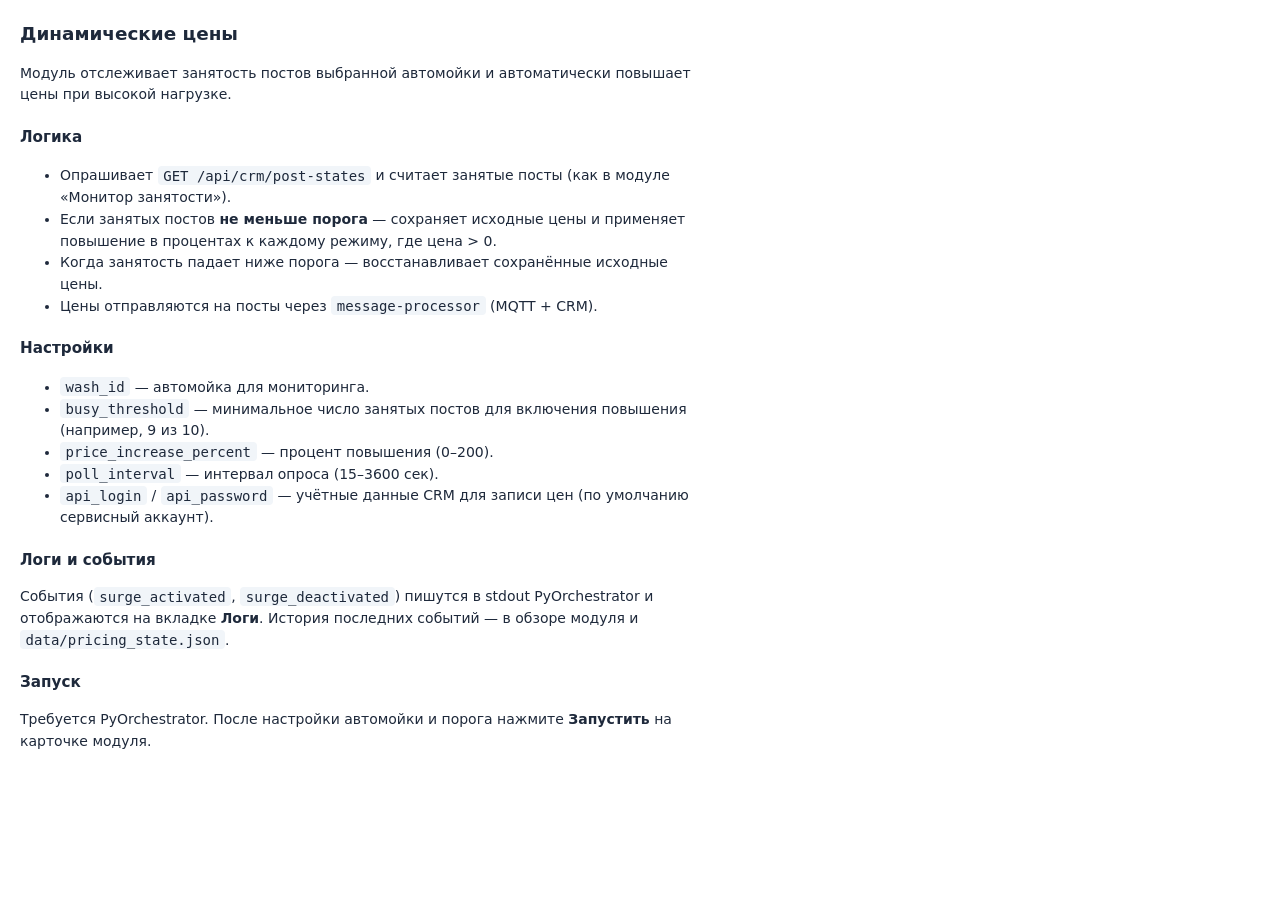
==== ui/help.html @ d10df5a7 "Initial release v1.0.0 Dynamic pricing module for WASH PRO CRM.  Co-authored-by: Cursor <cursoragent" ====
<!DOCTYPE html>
<html lang="ru">
<head>
  <meta charset="UTF-8" />
  <meta name="viewport" content="width=device-width, initial-scale=1" />
  <title>Справка — Динамические цены</title>
  <style>
    body { font-family: system-ui, sans-serif; line-height: 1.55; color: #1e293b; margin: 0; padding: 1.25rem; max-width: 42rem; }
    h1 { font-size: 1.15rem; margin: 0 0 0.75rem; }
    h2 { font-size: 0.95rem; margin: 1.25rem 0 0.5rem; }
    p, li { font-size: 0.875rem; }
    code { background: #f1f5f9; padding: 0.1rem 0.35rem; border-radius: 0.25rem; }
  </style>
</head>
<body>
  <h1>Динамические цены</h1>
  <p>Модуль отслеживает занятость постов выбранной автомойки и автоматически повышает цены при высокой нагрузке.</p>
  <h2>Логика</h2>
  <ul>
    <li>Опрашивает <code>GET /api/crm/post-states</code> и считает занятые посты (как в модуле «Монитор занятости»).</li>
    <li>Если занятых постов <strong>не меньше порога</strong> — сохраняет исходные цены и применяет повышение в процентах к каждому режиму, где цена &gt; 0.</li>
    <li>Когда занятость падает ниже порога — восстанавливает сохранённые исходные цены.</li>
    <li>Цены отправляются на посты через <code>message-processor</code> (MQTT + CRM).</li>
  </ul>
  <h2>Настройки</h2>
  <ul>
    <li><code>wash_id</code> — автомойка для мониторинга.</li>
    <li><code>busy_threshold</code> — минимальное число занятых постов для включения повышения (например, 9 из 10).</li>
    <li><code>price_increase_percent</code> — процент повышения (0–200).</li>
    <li><code>poll_interval</code> — интервал опроса (15–3600 сек).</li>
    <li><code>api_login</code> / <code>api_password</code> — учётные данные CRM для записи цен (по умолчанию сервисный аккаунт).</li>
  </ul>
  <h2>Логи и события</h2>
  <p>События (<code>surge_activated</code>, <code>surge_deactivated</code>) пишутся в stdout PyOrchestrator и отображаются на вкладке <strong>Логи</strong>. История последних событий — в обзоре модуля и <code>data/pricing_state.json</code>.</p>
  <h2>Запуск</h2>
  <p>Требуется PyOrchestrator. После настройки автомойки и порога нажмите <strong>Запустить</strong> на карточке модуля.</p>
</body>
</html>
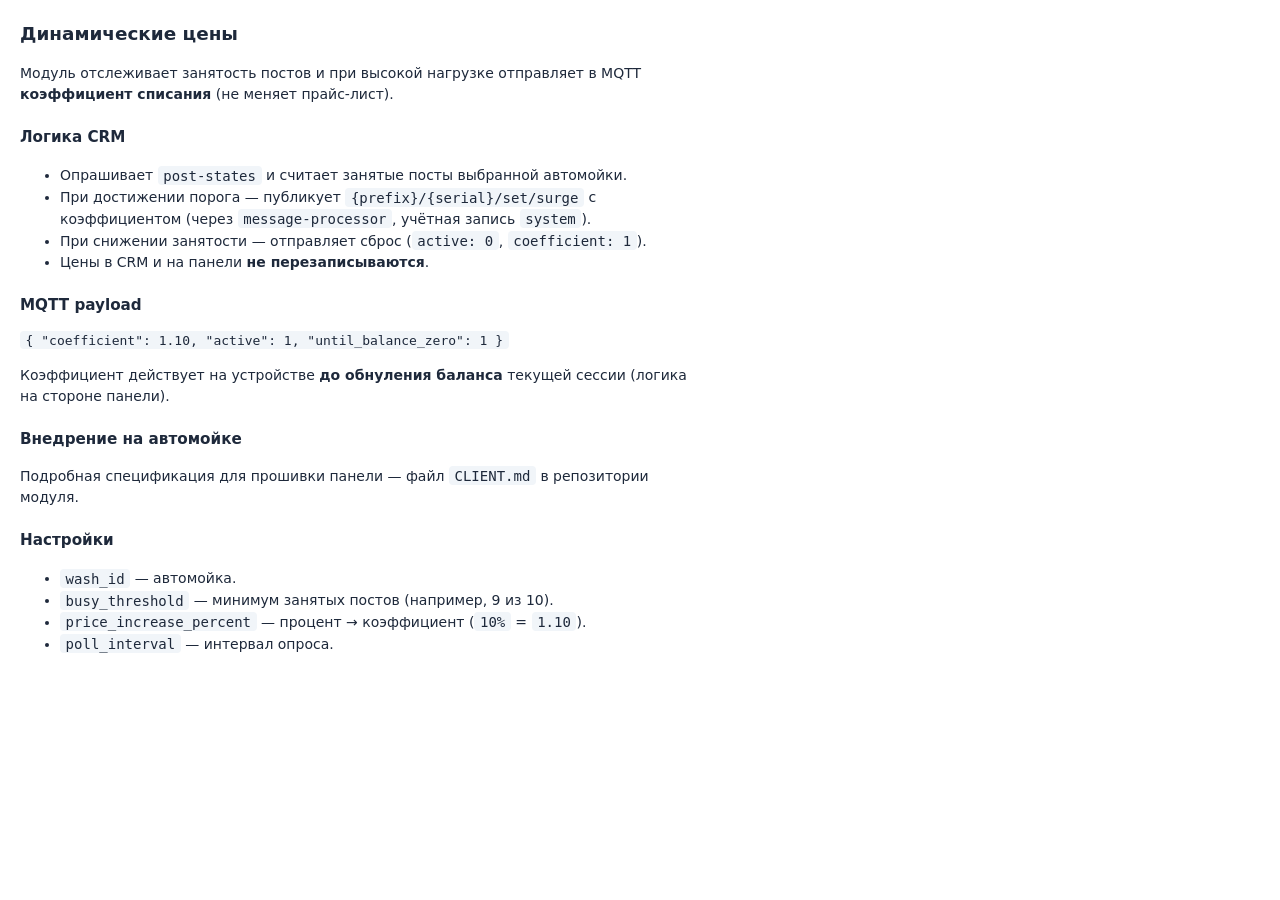
==== commit 2a2ea48b: "Release v1.1.0: MQTT surge coefficient instead of price changes. Publish set/surge via message-proce" ====
--- a/ui/help.html
+++ b/ui/help.html
@@ -14,25 +14,25 @@
 </head>
 <body>
   <h1>Динамические цены</h1>
-  <p>Модуль отслеживает занятость постов выбранной автомойки и автоматически повышает цены при высокой нагрузке.</p>
-  <h2>Логика</h2>
+  <p>Модуль отслеживает занятость постов и при высокой нагрузке отправляет в MQTT <strong>коэффициент списания</strong> (не меняет прайс-лист).</p>
+  <h2>Логика CRM</h2>
   <ul>
-    <li>Опрашивает <code>GET /api/crm/post-states</code> и считает занятые посты (как в модуле «Монитор занятости»).</li>
-    <li>Если занятых постов <strong>не меньше порога</strong> — сохраняет исходные цены и применяет повышение в процентах к каждому режиму, где цена &gt; 0.</li>
-    <li>Когда занятость падает ниже порога — восстанавливает сохранённые исходные цены.</li>
-    <li>Цены отправляются на посты через <code>message-processor</code> (MQTT + CRM).</li>
+    <li>Опрашивает <code>post-states</code> и считает занятые посты выбранной автомойки.</li>
+    <li>При достижении порога — публикует <code>{prefix}/{serial}/set/surge</code> с коэффициентом (через <code>message-processor</code>, учётная запись <code>system</code>).</li>
+    <li>При снижении занятости — отправляет сброс (<code>active: 0</code>, <code>coefficient: 1</code>).</li>
+    <li>Цены в CRM и на панели <strong>не перезаписываются</strong>.</li>
   </ul>
+  <h2>MQTT payload</h2>
+  <pre><code>{ "coefficient": 1.10, "active": 1, "until_balance_zero": 1 }</code></pre>
+  <p>Коэффициент действует на устройстве <strong>до обнуления баланса</strong> текущей сессии (логика на стороне панели).</p>
+  <h2>Внедрение на автомойке</h2>
+  <p>Подробная спецификация для прошивки панели — файл <code>CLIENT.md</code> в репозитории модуля.</p>
   <h2>Настройки</h2>
   <ul>
-    <li><code>wash_id</code> — автомойка для мониторинга.</li>
-    <li><code>busy_threshold</code> — минимальное число занятых постов для включения повышения (например, 9 из 10).</li>
-    <li><code>price_increase_percent</code> — процент повышения (0–200).</li>
-    <li><code>poll_interval</code> — интервал опроса (15–3600 сек).</li>
-    <li><code>api_login</code> / <code>api_password</code> — учётные данные CRM для записи цен (по умолчанию сервисный аккаунт).</li>
+    <li><code>wash_id</code> — автомойка.</li>
+    <li><code>busy_threshold</code> — минимум занятых постов (например, 9 из 10).</li>
+    <li><code>price_increase_percent</code> — процент → коэффициент (<code>10%</code> = <code>1.10</code>).</li>
+    <li><code>poll_interval</code> — интервал опроса.</li>
   </ul>
-  <h2>Логи и события</h2>
-  <p>События (<code>surge_activated</code>, <code>surge_deactivated</code>) пишутся в stdout PyOrchestrator и отображаются на вкладке <strong>Логи</strong>. История последних событий — в обзоре модуля и <code>data/pricing_state.json</code>.</p>
-  <h2>Запуск</h2>
-  <p>Требуется PyOrchestrator. После настройки автомойки и порога нажмите <strong>Запустить</strong> на карточке модуля.</p>
 </body>
 </html>
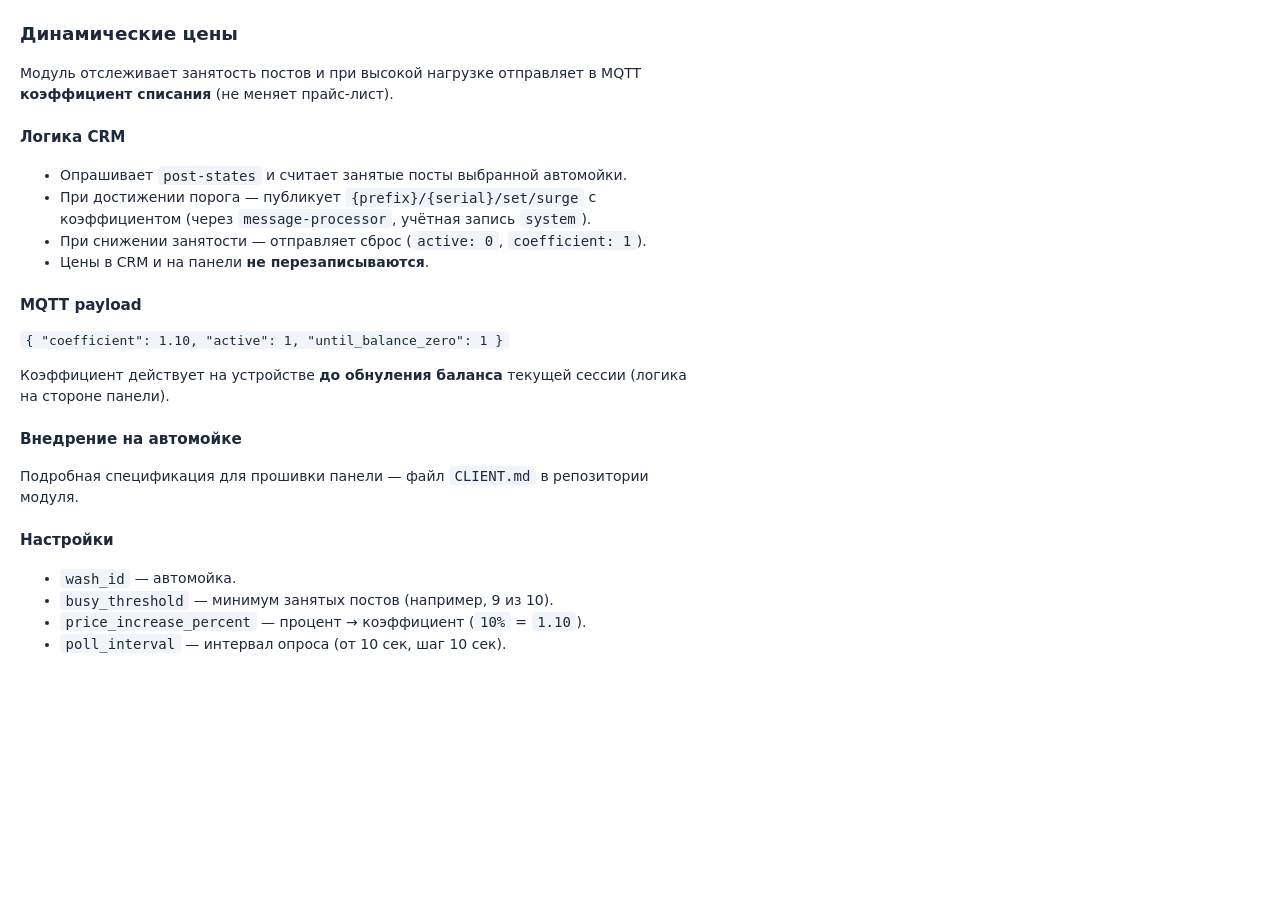
==== commit b980d6e3: "Release v1.1.5: poll interval from 10 sec with 10 sec step. Co-authored-by: Cursor <cursoragent@curs" ====
--- a/ui/help.html
+++ b/ui/help.html
@@ -32,7 +32,7 @@
     <li><code>wash_id</code> — автомойка.</li>
     <li><code>busy_threshold</code> — минимум занятых постов (например, 9 из 10).</li>
     <li><code>price_increase_percent</code> — процент → коэффициент (<code>10%</code> = <code>1.10</code>).</li>
-    <li><code>poll_interval</code> — интервал опроса.</li>
+    <li><code>poll_interval</code> — интервал опроса (от 10 сек, шаг 10 сек).</li>
   </ul>
 </body>
 </html>
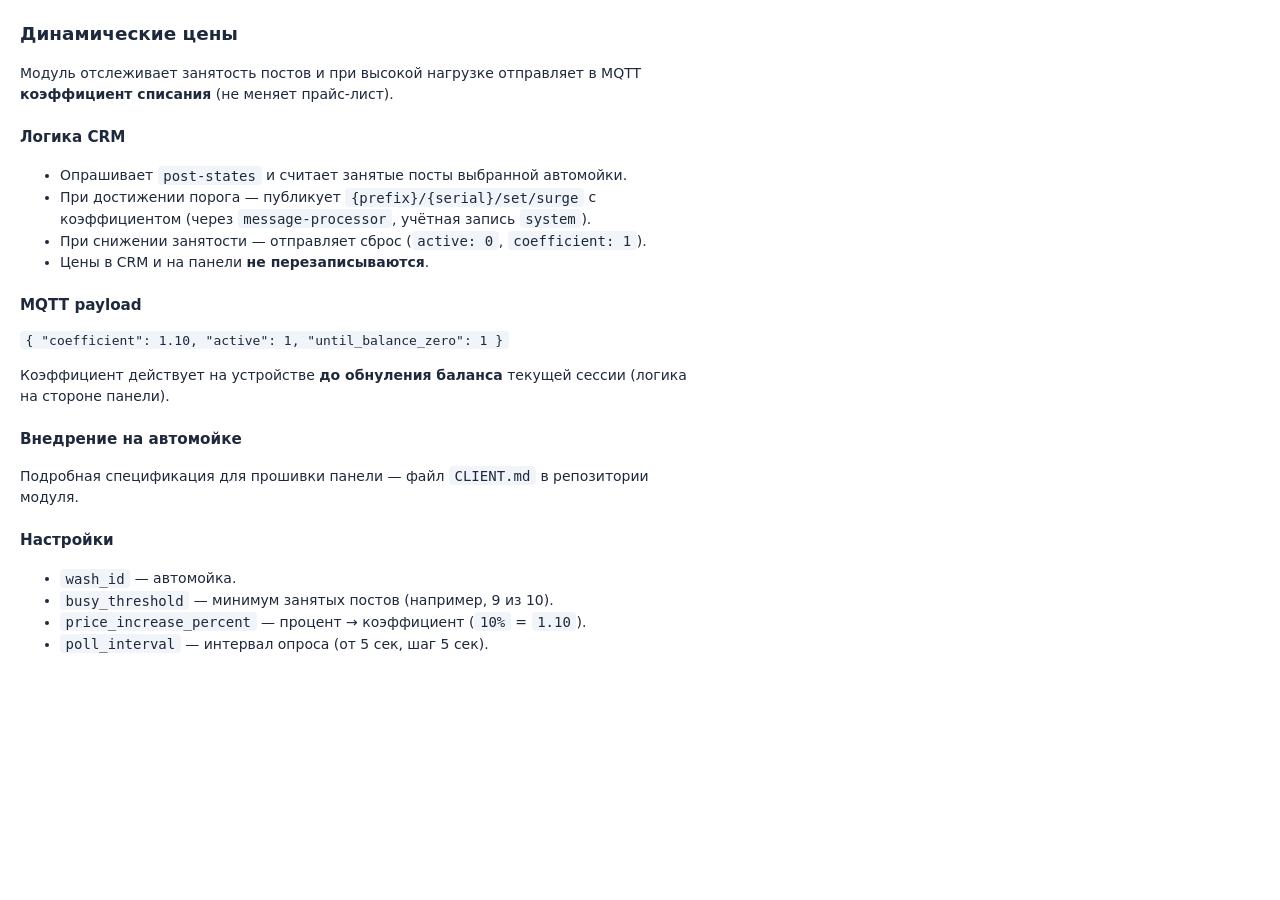
==== commit f005d85a: "Release v1.1.6: poll interval from 5 sec with 5 sec step. Co-authored-by: Cursor <cursoragent@cursor" ====
--- a/ui/help.html
+++ b/ui/help.html
@@ -32,7 +32,7 @@
     <li><code>wash_id</code> — автомойка.</li>
     <li><code>busy_threshold</code> — минимум занятых постов (например, 9 из 10).</li>
     <li><code>price_increase_percent</code> — процент → коэффициент (<code>10%</code> = <code>1.10</code>).</li>
-    <li><code>poll_interval</code> — интервал опроса (от 10 сек, шаг 10 сек).</li>
+    <li><code>poll_interval</code> — интервал опроса (от 5 сек, шаг 5 сек).</li>
   </ul>
 </body>
 </html>
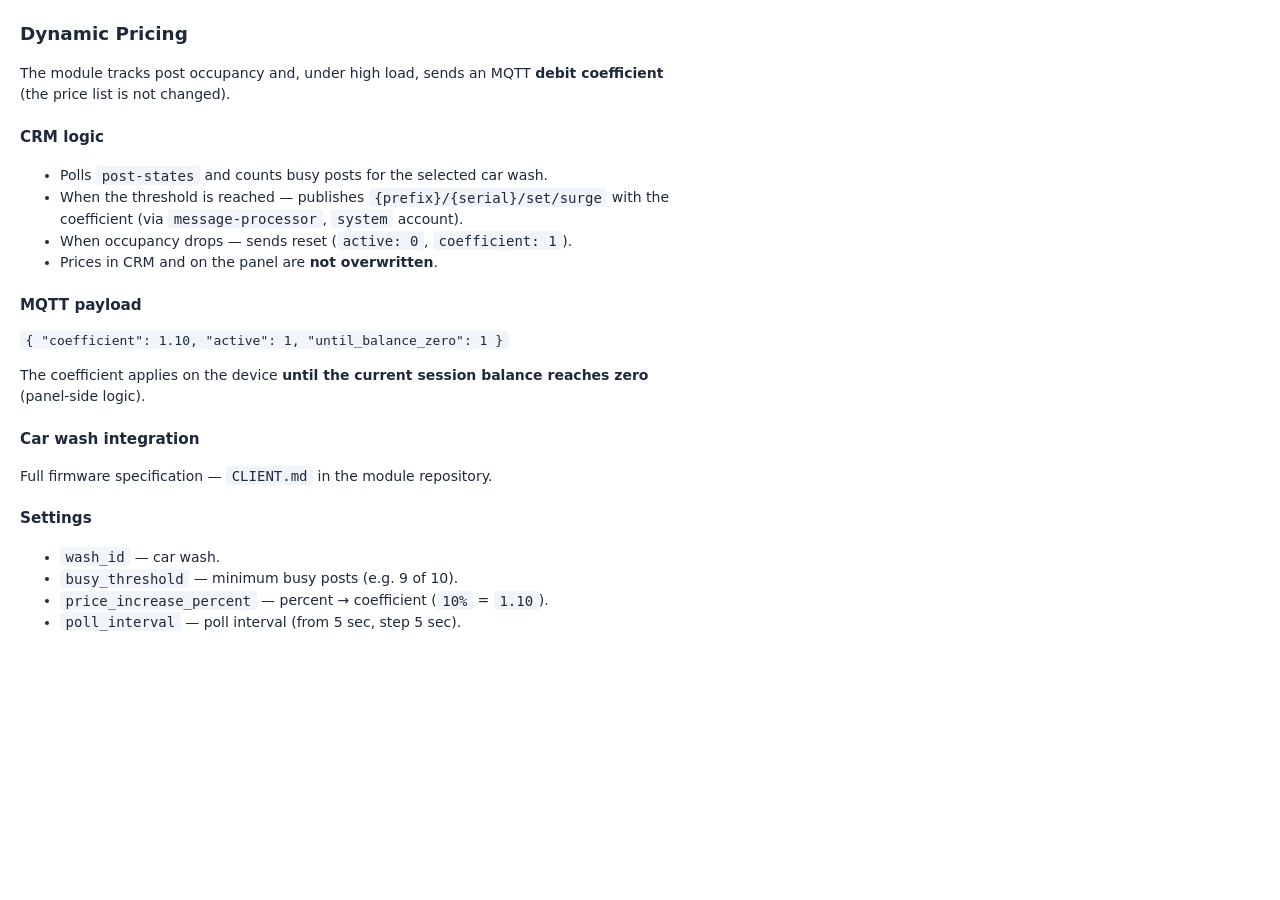
==== commit 133853b1: "docs: add EN/RU localization for README, help, and CLIENT files English is default (README.md, help." ====
--- a/ui/help.html
+++ b/ui/help.html
@@ -1,9 +1,9 @@
 <!DOCTYPE html>
-<html lang="ru">
+<html lang="en">
 <head>
   <meta charset="UTF-8" />
   <meta name="viewport" content="width=device-width, initial-scale=1" />
-  <title>Справка — Динамические цены</title>
+  <title>Help — Dynamic Pricing</title>
   <style>
     body { font-family: system-ui, sans-serif; line-height: 1.55; color: #1e293b; margin: 0; padding: 1.25rem; max-width: 42rem; }
     h1 { font-size: 1.15rem; margin: 0 0 0.75rem; }
@@ -13,26 +13,26 @@
   </style>
 </head>
 <body>
-  <h1>Динамические цены</h1>
-  <p>Модуль отслеживает занятость постов и при высокой нагрузке отправляет в MQTT <strong>коэффициент списания</strong> (не меняет прайс-лист).</p>
-  <h2>Логика CRM</h2>
+  <h1>Dynamic Pricing</h1>
+  <p>The module tracks post occupancy and, under high load, sends an MQTT <strong>debit coefficient</strong> (the price list is not changed).</p>
+  <h2>CRM logic</h2>
   <ul>
-    <li>Опрашивает <code>post-states</code> и считает занятые посты выбранной автомойки.</li>
-    <li>При достижении порога — публикует <code>{prefix}/{serial}/set/surge</code> с коэффициентом (через <code>message-processor</code>, учётная запись <code>system</code>).</li>
-    <li>При снижении занятости — отправляет сброс (<code>active: 0</code>, <code>coefficient: 1</code>).</li>
-    <li>Цены в CRM и на панели <strong>не перезаписываются</strong>.</li>
+    <li>Polls <code>post-states</code> and counts busy posts for the selected car wash.</li>
+    <li>When the threshold is reached — publishes <code>{prefix}/{serial}/set/surge</code> with the coefficient (via <code>message-processor</code>, <code>system</code> account).</li>
+    <li>When occupancy drops — sends reset (<code>active: 0</code>, <code>coefficient: 1</code>).</li>
+    <li>Prices in CRM and on the panel are <strong>not overwritten</strong>.</li>
   </ul>
   <h2>MQTT payload</h2>
   <pre><code>{ "coefficient": 1.10, "active": 1, "until_balance_zero": 1 }</code></pre>
-  <p>Коэффициент действует на устройстве <strong>до обнуления баланса</strong> текущей сессии (логика на стороне панели).</p>
-  <h2>Внедрение на автомойке</h2>
-  <p>Подробная спецификация для прошивки панели — файл <code>CLIENT.md</code> в репозитории модуля.</p>
-  <h2>Настройки</h2>
+  <p>The coefficient applies on the device <strong>until the current session balance reaches zero</strong> (panel-side logic).</p>
+  <h2>Car wash integration</h2>
+  <p>Full firmware specification — <code>CLIENT.md</code> in the module repository.</p>
+  <h2>Settings</h2>
   <ul>
-    <li><code>wash_id</code> — автомойка.</li>
-    <li><code>busy_threshold</code> — минимум занятых постов (например, 9 из 10).</li>
-    <li><code>price_increase_percent</code> — процент → коэффициент (<code>10%</code> = <code>1.10</code>).</li>
-    <li><code>poll_interval</code> — интервал опроса (от 5 сек, шаг 5 сек).</li>
+    <li><code>wash_id</code> — car wash.</li>
+    <li><code>busy_threshold</code> — minimum busy posts (e.g. 9 of 10).</li>
+    <li><code>price_increase_percent</code> — percent → coefficient (<code>10%</code> = <code>1.10</code>).</li>
+    <li><code>poll_interval</code> — poll interval (from 5 sec, step 5 sec).</li>
   </ul>
 </body>
 </html>
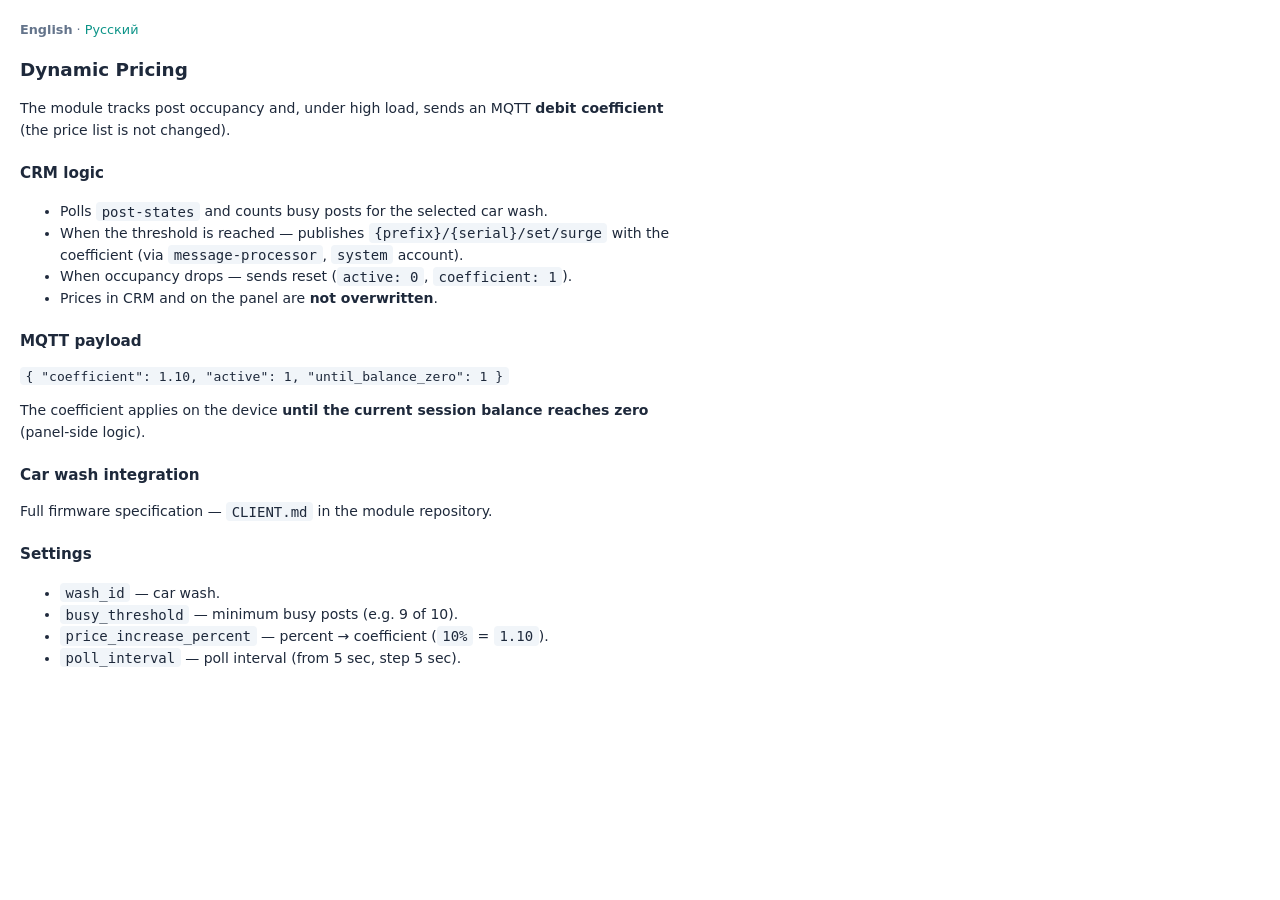
==== commit 1a001d9a: "fix(i18n): sync locale with CRM dashboard and finish EN/RU docs - wash-module-sdk reads wash_locale " ====
--- a/ui/help.html
+++ b/ui/help.html
@@ -10,9 +10,12 @@
     h2 { font-size: 0.95rem; margin: 1.25rem 0 0.5rem; }
     p, li { font-size: 0.875rem; }
     code { background: #f1f5f9; padding: 0.1rem 0.35rem; border-radius: 0.25rem; }
+    .wm-help-lang { font-size: 0.8rem; margin: 0 0 1rem; color: #64748b; }
+    .wm-help-lang a { color: #0d9488; text-decoration: none; }
   </style>
 </head>
 <body>
+  <p class="wm-help-lang"><strong>English</strong> · <a href="help.ru.html">Русский</a></p>
   <h1>Dynamic Pricing</h1>
   <p>The module tracks post occupancy and, under high load, sends an MQTT <strong>debit coefficient</strong> (the price list is not changed).</p>
   <h2>CRM logic</h2>
